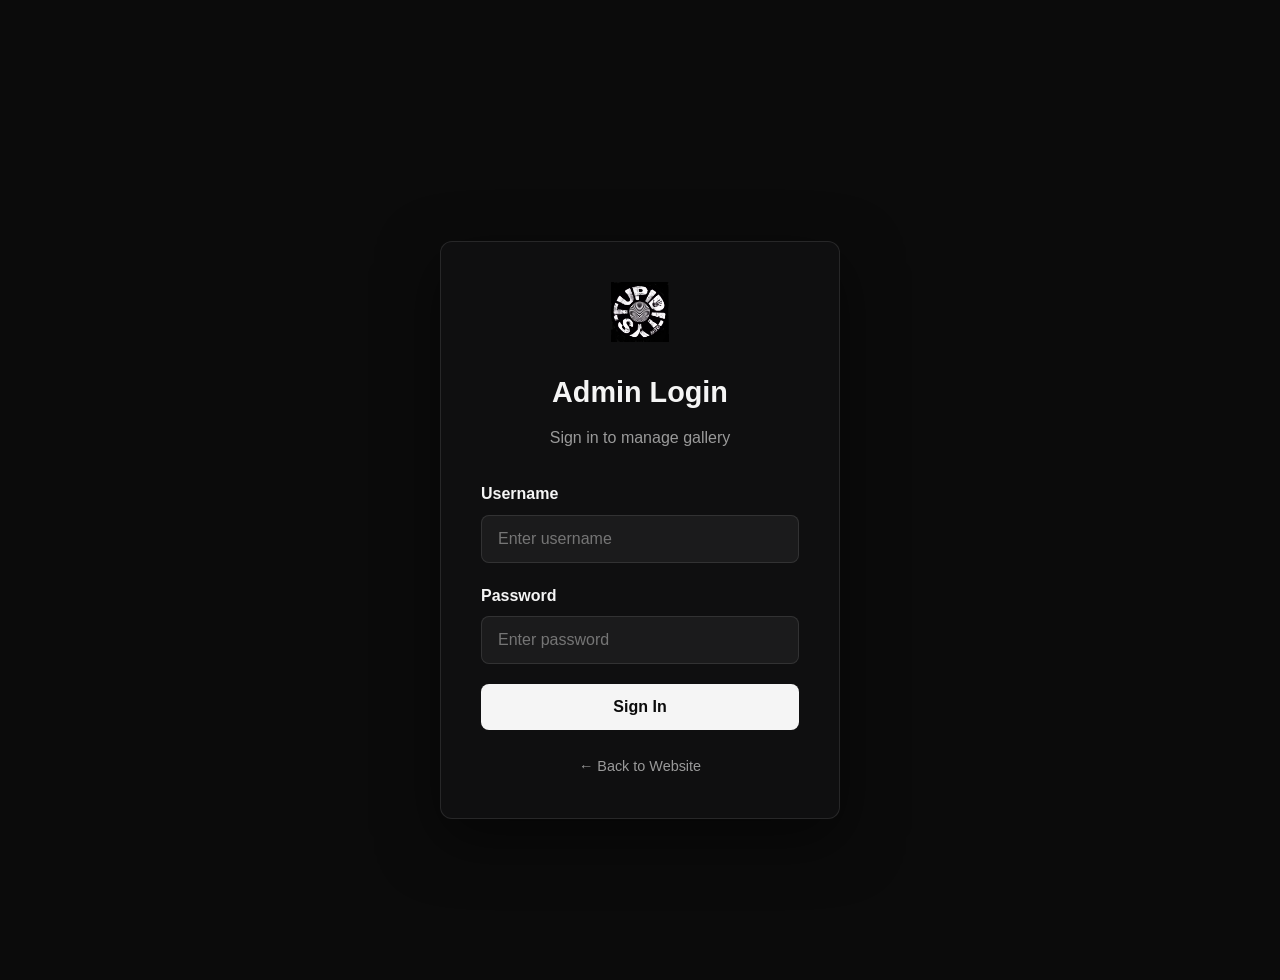
==== admin.html @ 07ca3081 "db commit" ====
<!DOCTYPE html>
<html lang="en">
<head>
    <meta charset="UTF-8">
    <meta name="viewport" content="width=device-width, initial-scale=1.0">
    <title>Admin Dashboard | Stupidity Ink</title>
    <link rel="stylesheet" href="styles.css">
    <style>
        .admin-container {
            min-height: 100vh;
            padding: 100px 20px 40px;
        }

        .admin-header {
            display: flex;
            justify-content: space-between;
            align-items: center;
            margin-bottom: 40px;
            flex-wrap: wrap;
            gap: 20px;
        }

        .admin-header h1 {
            font-size: 2rem;
        }

        .admin-header .user-info {
            display: flex;
            align-items: center;
            gap: 15px;
        }

        .admin-header .user-info span {
            color: var(--accent);
        }

        .logout-btn {
            padding: 10px 20px;
            background: transparent;
            border: 1px solid rgba(255,255,255,0.3);
            color: var(--text);
            border-radius: 6px;
            cursor: pointer;
            transition: all 0.2s ease;
        }

        .logout-btn:hover {
            background: rgba(255, 77, 77, 0.2);
            border-color: #ff6b6b;
            color: #ff6b6b;
        }

        .admin-grid {
            display: grid;
            grid-template-columns: 1fr 2fr;
            gap: 30px;
        }

        @media (max-width: 900px) {
            .admin-grid {
                grid-template-columns: 1fr;
            }
        }

        .upload-section {
            background: var(--surface);
            border: 1px solid rgba(255,255,255,0.1);
            border-radius: 12px;
            padding: 30px;
            height: fit-content;
        }

        .upload-section h2 {
            margin-bottom: 20px;
            font-size: 1.4rem;
        }

        .upload-area {
            border: 2px dashed rgba(255,255,255,0.2);
            border-radius: 10px;
            padding: 40px 20px;
            text-align: center;
            cursor: pointer;
            transition: all 0.3s ease;
            margin-bottom: 20px;
        }

        .upload-area:hover {
            border-color: rgba(255,255,255,0.4);
            background: rgba(255,255,255,0.02);
        }

        .upload-area.drag-over {
            border-color: var(--text);
            background: rgba(255,255,255,0.05);
        }

        .upload-area p {
            color: var(--accent);
            margin-bottom: 10px;
        }

        .upload-area .upload-icon {
            font-size: 3rem;
            margin-bottom: 15px;
        }

        #fileInput {
            display: none;
        }

        .form-group {
            margin-bottom: 20px;
        }

        .form-group label {
            display: block;
            margin-bottom: 8px;
            font-weight: 600;
        }

        .form-group input,
        .form-group textarea {
            width: 100%;
            padding: 12px;
            background: rgba(255,255,255,0.05);
            border: 1px solid rgba(255,255,255,0.1);
            border-radius: 8px;
            color: var(--text);
            font-size: 1rem;
        }

        .form-group textarea {
            resize: vertical;
            min-height: 80px;
        }

        .upload-btn {
            width: 100%;
            padding: 14px;
            background: var(--text);
            color: var(--page-bg);
            border: none;
            border-radius: 8px;
            font-size: 1rem;
            font-weight: 700;
            cursor: pointer;
            transition: all 0.2s ease;
        }

        .upload-btn:hover {
            transform: translateY(-2px);
            box-shadow: 0 8px 25px rgba(255,255,255,0.15);
        }

        .upload-btn:disabled {
            opacity: 0.5;
            cursor: not-allowed;
            transform: none;
        }

        .preview-image {
            max-width: 100%;
            max-height: 200px;
            border-radius: 8px;
            margin-top: 15px;
            display: none;
        }

        .gallery-management {
            background: var(--surface);
            border: 1px solid rgba(255,255,255,0.1);
            border-radius: 12px;
            padding: 30px;
        }

        .gallery-management h2 {
            margin-bottom: 20px;
            font-size: 1.4rem;
        }

        .gallery-list {
            display: grid;
            grid-template-columns: repeat(auto-fill, minmax(150px, 1fr));
            gap: 15px;
        }

        .gallery-item-admin {
            position: relative;
            border-radius: 8px;
            overflow: hidden;
            aspect-ratio: 1;
        }

        .gallery-item-admin img {
            width: 100%;
            height: 100%;
            object-fit: cover;
        }

        .gallery-item-admin .delete-btn {
            position: absolute;
            top: 8px;
            right: 8px;
            width: 32px;
            height: 32px;
            background: rgba(255, 77, 77, 0.95);
            border: none;
            border-radius: 50%;
            color: white;
            cursor: pointer;
            opacity: 0;
            transition: all 0.2s ease;
            font-size: 1.3rem;
            display: flex;
            align-items: center;
            justify-content: center;
            box-shadow: 0 2px 8px rgba(0,0,0,0.3);
        }

        .gallery-item-admin:hover .delete-btn {
            opacity: 1;
        }

        .gallery-item-admin .delete-btn:hover {
            background: #ff4444;
            transform: scale(1.1);
        }

        .gallery-item-admin .image-info {
            position: absolute;
            bottom: 0;
            left: 0;
            right: 0;
            background: linear-gradient(transparent, rgba(0,0,0,0.8));
            padding: 20px 10px 10px;
            font-size: 0.75rem;
            color: #ccc;
            opacity: 0;
            transition: opacity 0.2s ease;
        }

        .gallery-item-admin:hover .image-info {
            opacity: 1;
        }

        .admin-pagination {
            display: flex;
            justify-content: center;
            align-items: center;
            gap: 10px;
            margin-top: 20px;
            padding-top: 20px;
            border-top: 1px solid rgba(255,255,255,0.1);
        }

        .admin-pagination button {
            padding: 8px 16px;
            background: transparent;
            border: 1px solid rgba(255,255,255,0.3);
            color: var(--text);
            border-radius: 6px;
            cursor: pointer;
            transition: all 0.2s ease;
        }

        .admin-pagination button:hover:not(:disabled) {
            background: rgba(255,255,255,0.1);
        }

        .admin-pagination button:disabled {
            opacity: 0.4;
            cursor: not-allowed;
        }

        .admin-pagination .page-info {
            color: var(--accent);
            font-size: 0.9rem;
        }

        .delete-confirm-modal {
            position: fixed;
            inset: 0;
            background: rgba(0,0,0,0.8);
            display: none;
            align-items: center;
            justify-content: center;
            z-index: 3000;
        }

        .delete-confirm-modal.open {
            display: flex;
        }

        .delete-confirm-box {
            background: var(--surface);
            border: 1px solid rgba(255,255,255,0.1);
            border-radius: 12px;
            padding: 30px;
            max-width: 400px;
            text-align: center;
        }

        .delete-confirm-box h3 {
            margin-bottom: 15px;
            color: #ff6b6b;
        }

        .delete-confirm-box p {
            margin-bottom: 20px;
            color: var(--accent);
        }

        .delete-confirm-box img {
            max-width: 150px;
            max-height: 150px;
            border-radius: 8px;
            margin-bottom: 20px;
        }

        .delete-confirm-buttons {
            display: flex;
            gap: 15px;
            justify-content: center;
        }

        .delete-confirm-buttons button {
            padding: 12px 24px;
            border: none;
            border-radius: 8px;
            cursor: pointer;
            font-weight: 600;
            transition: all 0.2s ease;
        }

        .btn-cancel {
            background: rgba(255,255,255,0.1);
            color: var(--text);
        }

        .btn-cancel:hover {
            background: rgba(255,255,255,0.2);
        }

        .btn-delete {
            background: #ff4444;
            color: white;
        }

        .btn-delete:hover {
            background: #ff2222;
        }

        .image-count {
            color: var(--accent);
            font-size: 0.9rem;
            margin-bottom: 15px;
        }

        .success-message {
            background: rgba(77, 255, 77, 0.1);
            border: 1px solid rgba(77, 255, 77, 0.3);
            color: #6bff6b;
            padding: 12px;
            border-radius: 8px;
            margin-bottom: 20px;
            text-align: center;
            display: none;
        }

        .error-message {
            background: rgba(255, 77, 77, 0.1);
            border: 1px solid rgba(255, 77, 77, 0.3);
            color: #ff6b6b;
            padding: 12px;
            border-radius: 8px;
            margin-bottom: 20px;
            text-align: center;
            display: none;
        }

        .loading {
            text-align: center;
            padding: 40px;
            color: var(--accent);
        }

        .empty-gallery {
            text-align: center;
            padding: 40px;
            color: var(--accent);
        }
    </style>
</head>
<body>
    <header class="header">
        <div class="nav-container">
            <div class="logo">
                <img src="images/WhatsApp Image 2025-11-10 at 9.11.43 PM.jpeg" alt="Stupidity Ink Logo">
            </div>
            <nav>
                <ul class="nav-links">
                    <li><a href="index.html">View Site</a></li>
                    <li><a href="#" class="active">Dashboard</a></li>
                </ul>
            </nav>
        </div>
    </header>

    <div class="admin-container container">
        <div class="admin-header">
            <h1>Admin Dashboard</h1>
            <div class="user-info">
                <span>Welcome, <strong id="adminUsername">Admin</strong></span>
                <button class="logout-btn" onclick="logout()">Logout</button>
            </div>
        </div>

        <div class="admin-grid">
            <div class="upload-section">
                <h2>Upload New Image</h2>
                
                <div class="success-message" id="successMessage">
                    Image uploaded successfully!
                </div>
                
                <div class="error-message" id="errorMessage">
                    Error uploading image
                </div>

                <form id="uploadForm">
                    <div class="upload-area" id="uploadArea">
                        <div class="upload-icon">📷</div>
                        <p>Drag & drop an image here</p>
                        <p>or click to select</p>
                        <input type="file" id="fileInput" accept="image/*">
                    </div>
                    
                    <img id="previewImage" class="preview-image" alt="Preview">

                    <div class="form-group">
                        <label for="imageAlt">Image Description (Alt Text)</label>
                        <input type="text" id="imageAlt" name="imageAlt" placeholder="e.g., Custom Dragon Tattoo by Stupidity Ink" required>
                    </div>

                    <button type="submit" class="upload-btn" id="uploadBtn">Upload Image</button>
                </form>
            </div>

            <div class="gallery-management">
                <h2>Manage Gallery</h2>
                <p class="image-count" id="imageCount">0 images uploaded</p>
                <div class="gallery-list" id="galleryList">
                    <div class="loading">Loading images...</div>
                </div>
                <div class="admin-pagination" id="adminPagination">
                    <button id="adminPrevPage" onclick="changeAdminPage(-1)">◀ Prev</button>
                    <span class="page-info" id="adminPageInfo">Page 1 of 1</span>
                    <button id="adminNextPage" onclick="changeAdminPage(1)">Next ▶</button>
                </div>
            </div>
        </div>
    </div>

    <!-- Delete Confirmation Modal -->
    <div class="delete-confirm-modal" id="deleteModal">
        <div class="delete-confirm-box">
            <h3>🗑️ Delete Image?</h3>
            <img id="deletePreview" src="" alt="Image to delete">
            <p>Are you sure you want to delete this image? This action cannot be undone.</p>
            <div class="delete-confirm-buttons">
                <button class="btn-cancel" onclick="closeDeleteModal()">Cancel</button>
                <button class="btn-delete" id="confirmDeleteBtn" onclick="confirmDelete()">Delete</button>
            </div>
        </div>
    </div>

    <script>
        // API Base URL - Change this if your server is at a different location
        const API_URL = 'server';
        
        // Pagination settings
        const ADMIN_IMAGES_PER_PAGE = 12;
        let adminCurrentPage = 1;
        let allAdminImages = [];
        let deleteImageId = null;

        // Check authentication on page load
        document.addEventListener('DOMContentLoaded', function() {
            const token = localStorage.getItem('adminToken');
            if (!token) {
                window.location.href = 'login.html';
                return;
            }
            
            // Set username
            const username = localStorage.getItem('adminUser');
            document.getElementById('adminUsername').textContent = username || 'Admin';
            
            // Load gallery images
            loadGalleryImages();
        });

        function logout() {
            localStorage.removeItem('adminToken');
            localStorage.removeItem('adminUser');
            window.location.href = 'login.html';
        }

        // File upload handling
        const uploadArea = document.getElementById('uploadArea');
        const fileInput = document.getElementById('fileInput');
        const previewImage = document.getElementById('previewImage');

        uploadArea.addEventListener('click', () => fileInput.click());
        
        uploadArea.addEventListener('dragover', (e) => {
            e.preventDefault();
            uploadArea.classList.add('drag-over');
        });

        uploadArea.addEventListener('dragleave', () => {
            uploadArea.classList.remove('drag-over');
        });

        uploadArea.addEventListener('drop', (e) => {
            e.preventDefault();
            uploadArea.classList.remove('drag-over');
            const files = e.dataTransfer.files;
            if (files.length) {
                fileInput.files = files;
                showPreview(files[0]);
            }
        });

        fileInput.addEventListener('change', (e) => {
            if (e.target.files.length) {
                showPreview(e.target.files[0]);
            }
        });

        function showPreview(file) {
            const reader = new FileReader();
            reader.onload = (e) => {
                previewImage.src = e.target.result;
                previewImage.style.display = 'block';
            };
            reader.readAsDataURL(file);
        }

        // Upload form submission
        document.getElementById('uploadForm').addEventListener('submit', async function(e) {
            e.preventDefault();
            
            const fileInput = document.getElementById('fileInput');
            const imageAlt = document.getElementById('imageAlt').value;
            const uploadBtn = document.getElementById('uploadBtn');
            const successMessage = document.getElementById('successMessage');
            const errorMessage = document.getElementById('errorMessage');
            
            if (!fileInput.files.length) {
                errorMessage.textContent = 'Please select an image';
                errorMessage.style.display = 'block';
                return;
            }

            uploadBtn.disabled = true;
            uploadBtn.textContent = 'Uploading...';
            
            const formData = new FormData();
            formData.append('image', fileInput.files[0]);
            formData.append('alt', imageAlt);
            
            try {
                const token = localStorage.getItem('adminToken');
                const response = await fetch(`${API_URL}/upload.php`, {
                    method: 'POST',
                    headers: {
                        'Authorization': `Bearer ${token}`
                    },
                    body: formData
                });

                const data = await response.json();

                if (data.success) {
                    successMessage.style.display = 'block';
                    errorMessage.style.display = 'none';
                    
                    // Reset form
                    document.getElementById('uploadForm').reset();
                    previewImage.style.display = 'none';
                    
                    // Reload gallery
                    loadGalleryImages();
                    
                    setTimeout(() => {
                        successMessage.style.display = 'none';
                    }, 3000);
                } else {
                    throw new Error(data.message);
                }
            } catch (error) {
                errorMessage.textContent = error.message || 'Error uploading image';
                errorMessage.style.display = 'block';
                successMessage.style.display = 'none';
            } finally {
                uploadBtn.disabled = false;
                uploadBtn.textContent = 'Upload Image';
            }
        });

        // Load gallery images
        async function loadGalleryImages() {
            const galleryList = document.getElementById('galleryList');
            
            try {
                const response = await fetch(`${API_URL}/images.php`);
                const data = await response.json();
                
                if (data.success) {
                    allAdminImages = data.images || [];
                    document.getElementById('imageCount').textContent = `${allAdminImages.length} image${allAdminImages.length !== 1 ? 's' : ''} uploaded`;
                    renderAdminGallery();
                    updateAdminPagination();
                } else {
                    galleryList.innerHTML = '<div class="empty-gallery">No images uploaded yet</div>';
                    document.getElementById('adminPagination').style.display = 'none';
                }
            } catch (error) {
                galleryList.innerHTML = '<div class="error-message" style="display:block;">Failed to load images. Make sure XAMPP/PHP server is running.</div>';
                document.getElementById('adminPagination').style.display = 'none';
                console.error('Error loading images:', error);
            }
        }

        // Render admin gallery with pagination
        function renderAdminGallery() {
            const galleryList = document.getElementById('galleryList');
            
            if (allAdminImages.length === 0) {
                galleryList.innerHTML = '<div class="empty-gallery">No images uploaded yet</div>';
                return;
            }

            const startIndex = (adminCurrentPage - 1) * ADMIN_IMAGES_PER_PAGE;
            const endIndex = startIndex + ADMIN_IMAGES_PER_PAGE;
            const pageImages = allAdminImages.slice(startIndex, endIndex);

            galleryList.innerHTML = pageImages.map(img => `
                <div class="gallery-item-admin">
                    <img src="${img.filepath}" alt="${img.alt || ''}">
                    <button class="delete-btn" onclick="showDeleteModal(${img.id}, '${img.filepath}', '${(img.alt || '').replace(/'/g, "\\'")}')" title="Delete">×</button>
                    <div class="image-info">
                        ${img.alt ? img.alt.substring(0, 30) + (img.alt.length > 30 ? '...' : '') : 'No description'}
                    </div>
                </div>
            `).join('');
        }

        // Change admin page
        function changeAdminPage(delta) {
            const totalPages = Math.ceil(allAdminImages.length / ADMIN_IMAGES_PER_PAGE);
            const newPage = adminCurrentPage + delta;
            
            if (newPage >= 1 && newPage <= totalPages) {
                adminCurrentPage = newPage;
                renderAdminGallery();
                updateAdminPagination();
            }
        }

        // Update admin pagination
        function updateAdminPagination() {
            const totalPages = Math.ceil(allAdminImages.length / ADMIN_IMAGES_PER_PAGE);
            const pageInfo = document.getElementById('adminPageInfo');
            const prevBtn = document.getElementById('adminPrevPage');
            const nextBtn = document.getElementById('adminNextPage');
            const pagination = document.getElementById('adminPagination');

            pageInfo.textContent = `Page ${adminCurrentPage} of ${totalPages || 1}`;
            prevBtn.disabled = adminCurrentPage === 1;
            nextBtn.disabled = adminCurrentPage === totalPages || totalPages === 0;

            pagination.style.display = totalPages <= 1 ? 'none' : 'flex';
        }

        // Show delete confirmation modal
        function showDeleteModal(id, filepath, alt) {
            deleteImageId = id;
            document.getElementById('deletePreview').src = filepath;
            document.getElementById('deleteModal').classList.add('open');
        }

        // Close delete modal
        function closeDeleteModal() {
            deleteImageId = null;
            document.getElementById('deleteModal').classList.remove('open');
        }

        // Confirm delete
        async function confirmDelete() {
            if (!deleteImageId) return;
            
            const confirmBtn = document.getElementById('confirmDeleteBtn');
            confirmBtn.disabled = true;
            confirmBtn.textContent = 'Deleting...';
            
            try {
                const token = localStorage.getItem('adminToken');
                const response = await fetch(`${API_URL}/images.php?id=${deleteImageId}`, {
                    method: 'DELETE',
                    headers: {
                        'Authorization': `Bearer ${token}`
                    }
                });

                const data = await response.json();
                
                if (data.success) {
                    closeDeleteModal();
                    
                    // Adjust page if needed
                    const totalPages = Math.ceil((allAdminImages.length - 1) / ADMIN_IMAGES_PER_PAGE);
                    if (adminCurrentPage > totalPages && totalPages > 0) {
                        adminCurrentPage = totalPages;
                    }
                    
                    loadGalleryImages();
                    
                    // Show success message
                    const successMessage = document.getElementById('successMessage');
                    successMessage.textContent = 'Image deleted successfully!';
                    successMessage.style.display = 'block';
                    setTimeout(() => {
                        successMessage.style.display = 'none';
                        successMessage.textContent = 'Image uploaded successfully!';
                    }, 3000);
                } else {
                    alert('Failed to delete image: ' + (data.message || 'Unknown error'));
                }
            } catch (error) {
                alert('Error deleting image');
                console.error('Error:', error);
            } finally {
                confirmBtn.disabled = false;
                confirmBtn.textContent = 'Delete';
            }
        }

        // Close modal on outside click
        document.getElementById('deleteModal').addEventListener('click', function(e) {
            if (e.target === this) {
                closeDeleteModal();
            }
        });

        // Close modal on Escape key
        document.addEventListener('keydown', function(e) {
            if (e.key === 'Escape' && document.getElementById('deleteModal').classList.contains('open')) {
                closeDeleteModal();
            }
        });
    </script>
</body>
</html>
---- styles.css ----
/*
 * File: styles.css
 * Description: Global styles for Stupidity Ink website.
 * Theme: Dark, minimal, smooth animations.
 */

:root {
    --text: #f5f5f5;
    --page-bg: #0b0b0b;
    --surface: #0f0f10;
    --accent: #9a9a9a;
    --muted: rgba(255,255,255,0.06);
    --font-family: 'Arial', sans-serif;
}

/* Reset */
* { box-sizing: border-box; margin: 0; padding: 0; }
html, body { height: 100%; }

body {
    font-family: var(--font-family);
    color: var(--text);
    background: var(--page-bg);
    line-height: 1.6;
    padding-top: 80px; /* space for fixed header */
    -webkit-font-smoothing: antialiased;
    -moz-osx-font-smoothing: grayscale;
    transition: background-color 300ms ease, color 300ms ease;
}

a { color: var(--text); text-decoration: none; }
a:hover { color: var(--accent); }

/* Header */
.header {
    position: fixed;
    top: 0; left: 0; width: 100%;
    z-index: 1000;
    background: rgba(11,11,11,0.55);
    border-bottom: 1px solid rgba(255,255,255,0.04);
    backdrop-filter: blur(6px);
    transition: background 300ms ease, transform 200ms ease;
}

.nav-container {
    max-width: 1200px;
    margin: 0 auto;
    padding: 12px 20px;
    display: flex;
    align-items: center;
    justify-content: space-between;
}

.logo { display: flex; align-items: center; gap: 12px; }
.logo img {
    height: 48px; /* fixed logo height for consistency */
    width: auto;
    display: block;
    object-fit: contain;
    transition: transform 250ms ease, opacity 250ms ease, filter 250ms ease;
}
.logo img:hover { transform: scale(1.05); }

.nav-links { list-style: none; display: flex; gap: 22px; align-items: center; }
.nav-links a {
    font-weight: 600; padding: 8px 0; position: relative; color: var(--text);
    transition: color 200ms ease, transform 150ms ease;
}
.nav-links a:after {
    content: '';
    position: absolute; left: 0; bottom: -6px;
    width: 0; height: 2px; background: var(--text);
    transition: width 260ms ease;
}
.nav-links a:hover { color: var(--accent); transform: translateY(-2px); }
.nav-links a:hover:after { width: 100%; }

/* Page container */
.container { max-width: 1200px; margin: 0 auto; padding: 0 20px; }

.section-title {
    font-size: 2.2rem; text-align: center; margin-bottom: 38px;
    border-bottom: 2px solid var(--muted); display: inline-block; padding: 10px 18px;
}

/* Hero */
.hero { position: relative; min-height: 80vh; display: flex; align-items: center; justify-content: center; overflow: hidden; }
.hero-background { position: absolute; inset: 0; background-image: url("images/Screenshot 2025-11-10 204332.png"); background-size: cover; background-position: center; filter: brightness(0.9) saturate(0.9); z-index: 0; }
.hero-overlay { position: absolute; inset: 0; background: linear-gradient(rgba(0,0,0,0.52), rgba(0,0,0,0.52)); box-shadow: inset 0 80px 120px rgba(0,0,0,0.25); z-index: 1; }

.hero-content { position: relative; z-index: 2; text-align: center; color: var(--text); padding: 80px 20px; opacity: 0; transform: translateY(10px); animation: fadeUp 800ms cubic-bezier(.2,.9,.3,1) 200ms forwards; }
.hero-content h1 { font-size: 3rem; letter-spacing: 1px; margin-bottom: 0.5rem; text-transform: uppercase; }
.hero-sub { font-size: 1.05rem; max-width: 720px; margin: 0 auto 1.25rem auto; opacity: 0.95; }

.cta-button { display: inline-block; background: transparent; color: var(--text); border: 2px solid rgba(255,255,255,0.95); padding: 12px 28px; font-weight: 700; text-transform: uppercase; transition: background-color 0.25s ease, color 0.25s ease, transform 0.15s ease, box-shadow 200ms ease; }
.cta-button:hover { background-color: rgba(255,255,255,0.95); color: #0b0b0b; transform: translateY(-2px); box-shadow: 0 8px 30px rgba(0,0,0,0.6); }

@keyframes fadeUp { to { opacity: 1; transform: translateY(0); } }

/* Gallery */
.gallery-grid { display: grid; grid-template-columns: repeat(auto-fit, minmax(200px, 1fr)); gap: 20px; padding-bottom: 50px; }
.gallery-item {
    position: relative;
    overflow: hidden;
    background-color: var(--surface);
    box-shadow: 0 6px 18px rgba(0,0,0,0.45);
    line-height: 0;
    border-radius: 6px;
}
/* Portrait fallback: use padding-top to enforce 3:4 tile (133.33% height) */
.gallery-item::before {
    content: "";
    display: block;
    padding-top: 133.3333%; /* portrait 3:4 (height = 4/3 * width) */
}
.gallery-item a { position: absolute; inset: 0; display: block; }
.gallery-item img {
    width: 100%;
    height: 100%;
    display: block;
    object-fit: cover; /* crops to fit tile */
    filter: grayscale(100%);
    transition: filter 0.55s cubic-bezier(.2,.9,.3,1), transform 0.55s cubic-bezier(.2,.9,.3,1);
}
.gallery-item img:hover { filter: grayscale(0%); transform: scale(1.06); }

/* Lightbox / viewer */
.lightbox {
    position: fixed; inset: 0; display: none; align-items: center; justify-content: center; z-index: 2000;
    background: rgba(0,0,0,0.85);
}
.lightbox.open { display: flex; }
.lightbox-content {
    position: relative;
    max-width: 95vw;
    max-height: 98vh;
    padding: 18px;
    display: flex;
    align-items: center;
    justify-content: center;
    overflow: hidden;
}
.lightbox-content img { display: block; max-width: calc(95vw - 40px); max-height: calc(92vh - 40px); width: auto; height: auto; object-fit: contain; border-radius: 4px; transition: opacity 240ms ease; }
.lightbox-close, .lightbox-prev, .lightbox-next {
    position: absolute; top: 50%; transform: translateY(-50%); color: var(--text); background: rgba(0,0,0,0.4); border: none; padding: 10px 12px; cursor: pointer; border-radius: 4px; backdrop-filter: blur(4px);
}
.lightbox-close { top: 8px; right: 8px; transform: none; }
.lightbox-prev { left: 12px; }
.lightbox-next { right: 12px; }
.lightbox-caption { margin-top: 10px; text-align: center; color: var(--accent); font-size: 0.95rem; display: none; }

@media (max-width: 768px) {
    .lightbox-prev { left: 8px; }
    .lightbox-next { right: 8px; }
}

/* Footer */
.footer { background: transparent; color: var(--text); text-align: center; padding: 30px 20px; margin-top: 50px; font-size: 0.9em; border-top: 1px solid rgba(255,255,255,0.03); }

/* Responsive Google Map wrapper */
.map-wrapper { width: 100%; max-width: 100%; border-radius: 6px; overflow: hidden; box-shadow: 0 6px 18px rgba(0,0,0,0.35); border: 1px solid rgba(255,255,255,0.03); }
.map-wrapper .responsive-map { width: 100%; height: 350px; border: 0; display: block; }

@media (max-width: 600px) {
    .map-wrapper .responsive-map { height: 260px; }
}

/* Responsive */
@media (max-width: 768px) {
    body { padding-top: 60px; }
    .nav-container { flex-direction: column; padding: 10px 20px; }
    .logo { margin-bottom: 8px; }
    .nav-links { width: 100%; justify-content: space-around; padding-bottom: 5px; }
    .section-title { font-size: 1.6rem; margin-bottom: 22px; }
    .hero { min-height: 60vh; }
    .hero-content h1 { font-size: 2rem; }
    .hero-sub { font-size: 1rem; padding: 0 10px; }
    .gallery-grid { grid-template-columns: 1fr; }
}
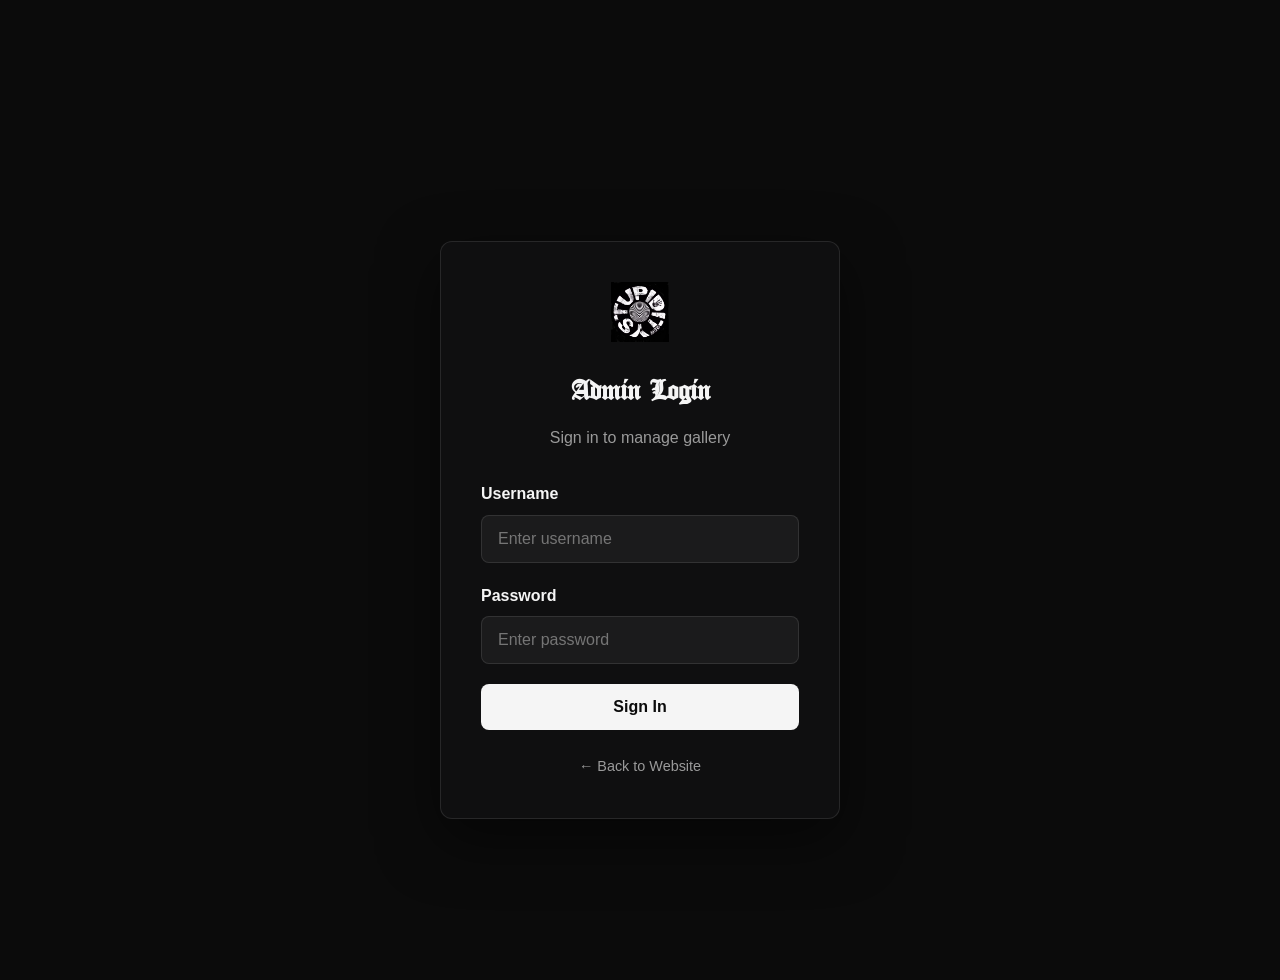
==== commit b9d27e0b: "updates" ====
--- a/admin.html
+++ b/admin.html
@@ -202,159 +202,23 @@
             position: absolute;
             top: 8px;
             right: 8px;
-            width: 32px;
-            height: 32px;
-            background: rgba(255, 77, 77, 0.95);
+            width: 30px;
+            height: 30px;
+            background: rgba(255, 77, 77, 0.9);
             border: none;
             border-radius: 50%;
             color: white;
             cursor: pointer;
             opacity: 0;
-            transition: all 0.2s ease;
-            font-size: 1.3rem;
+            transition: opacity 0.2s ease;
+            font-size: 1.2rem;
             display: flex;
             align-items: center;
             justify-content: center;
-            box-shadow: 0 2px 8px rgba(0,0,0,0.3);
         }
 
         .gallery-item-admin:hover .delete-btn {
             opacity: 1;
-        }
-
-        .gallery-item-admin .delete-btn:hover {
-            background: #ff4444;
-            transform: scale(1.1);
-        }
-
-        .gallery-item-admin .image-info {
-            position: absolute;
-            bottom: 0;
-            left: 0;
-            right: 0;
-            background: linear-gradient(transparent, rgba(0,0,0,0.8));
-            padding: 20px 10px 10px;
-            font-size: 0.75rem;
-            color: #ccc;
-            opacity: 0;
-            transition: opacity 0.2s ease;
-        }
-
-        .gallery-item-admin:hover .image-info {
-            opacity: 1;
-        }
-
-        .admin-pagination {
-            display: flex;
-            justify-content: center;
-            align-items: center;
-            gap: 10px;
-            margin-top: 20px;
-            padding-top: 20px;
-            border-top: 1px solid rgba(255,255,255,0.1);
-        }
-
-        .admin-pagination button {
-            padding: 8px 16px;
-            background: transparent;
-            border: 1px solid rgba(255,255,255,0.3);
-            color: var(--text);
-            border-radius: 6px;
-            cursor: pointer;
-            transition: all 0.2s ease;
-        }
-
-        .admin-pagination button:hover:not(:disabled) {
-            background: rgba(255,255,255,0.1);
-        }
-
-        .admin-pagination button:disabled {
-            opacity: 0.4;
-            cursor: not-allowed;
-        }
-
-        .admin-pagination .page-info {
-            color: var(--accent);
-            font-size: 0.9rem;
-        }
-
-        .delete-confirm-modal {
-            position: fixed;
-            inset: 0;
-            background: rgba(0,0,0,0.8);
-            display: none;
-            align-items: center;
-            justify-content: center;
-            z-index: 3000;
-        }
-
-        .delete-confirm-modal.open {
-            display: flex;
-        }
-
-        .delete-confirm-box {
-            background: var(--surface);
-            border: 1px solid rgba(255,255,255,0.1);
-            border-radius: 12px;
-            padding: 30px;
-            max-width: 400px;
-            text-align: center;
-        }
-
-        .delete-confirm-box h3 {
-            margin-bottom: 15px;
-            color: #ff6b6b;
-        }
-
-        .delete-confirm-box p {
-            margin-bottom: 20px;
-            color: var(--accent);
-        }
-
-        .delete-confirm-box img {
-            max-width: 150px;
-            max-height: 150px;
-            border-radius: 8px;
-            margin-bottom: 20px;
-        }
-
-        .delete-confirm-buttons {
-            display: flex;
-            gap: 15px;
-            justify-content: center;
-        }
-
-        .delete-confirm-buttons button {
-            padding: 12px 24px;
-            border: none;
-            border-radius: 8px;
-            cursor: pointer;
-            font-weight: 600;
-            transition: all 0.2s ease;
-        }
-
-        .btn-cancel {
-            background: rgba(255,255,255,0.1);
-            color: var(--text);
-        }
-
-        .btn-cancel:hover {
-            background: rgba(255,255,255,0.2);
-        }
-
-        .btn-delete {
-            background: #ff4444;
-            color: white;
-        }
-
-        .btn-delete:hover {
-            background: #ff2222;
-        }
-
-        .image-count {
-            color: var(--accent);
-            font-size: 0.9rem;
-            margin-bottom: 15px;
         }
 
         .success-message {
@@ -449,41 +313,16 @@
 
             <div class="gallery-management">
                 <h2>Manage Gallery</h2>
-                <p class="image-count" id="imageCount">0 images uploaded</p>
                 <div class="gallery-list" id="galleryList">
                     <div class="loading">Loading images...</div>
-                </div>
-                <div class="admin-pagination" id="adminPagination">
-                    <button id="adminPrevPage" onclick="changeAdminPage(-1)">◀ Prev</button>
-                    <span class="page-info" id="adminPageInfo">Page 1 of 1</span>
-                    <button id="adminNextPage" onclick="changeAdminPage(1)">Next ▶</button>
                 </div>
             </div>
         </div>
     </div>
 
-    <!-- Delete Confirmation Modal -->
-    <div class="delete-confirm-modal" id="deleteModal">
-        <div class="delete-confirm-box">
-            <h3>🗑️ Delete Image?</h3>
-            <img id="deletePreview" src="" alt="Image to delete">
-            <p>Are you sure you want to delete this image? This action cannot be undone.</p>
-            <div class="delete-confirm-buttons">
-                <button class="btn-cancel" onclick="closeDeleteModal()">Cancel</button>
-                <button class="btn-delete" id="confirmDeleteBtn" onclick="confirmDelete()">Delete</button>
-            </div>
-        </div>
-    </div>
-
     <script>
         // API Base URL - Change this if your server is at a different location
         const API_URL = 'server';
-        
-        // Pagination settings
-        const ADMIN_IMAGES_PER_PAGE = 12;
-        let adminCurrentPage = 1;
-        let allAdminImages = [];
-        let deleteImageId = null;
 
         // Check authentication on page load
         document.addEventListener('DOMContentLoaded', function() {
@@ -618,97 +457,29 @@
                 const response = await fetch(`${API_URL}/images.php`);
                 const data = await response.json();
                 
-                if (data.success) {
-                    allAdminImages = data.images || [];
-                    document.getElementById('imageCount').textContent = `${allAdminImages.length} image${allAdminImages.length !== 1 ? 's' : ''} uploaded`;
-                    renderAdminGallery();
-                    updateAdminPagination();
+                if (data.success && data.images.length > 0) {
+                    galleryList.innerHTML = data.images.map(img => `
+                        <div class="gallery-item-admin">
+                            <img src="${img.filepath}" alt="${img.alt}">
+                            <button class="delete-btn" onclick="deleteImage(${img.id})" title="Delete">×</button>
+                        </div>
+                    `).join('');
                 } else {
                     galleryList.innerHTML = '<div class="empty-gallery">No images uploaded yet</div>';
-                    document.getElementById('adminPagination').style.display = 'none';
                 }
             } catch (error) {
                 galleryList.innerHTML = '<div class="error-message" style="display:block;">Failed to load images. Make sure XAMPP/PHP server is running.</div>';
-                document.getElementById('adminPagination').style.display = 'none';
                 console.error('Error loading images:', error);
             }
         }
 
-        // Render admin gallery with pagination
-        function renderAdminGallery() {
-            const galleryList = document.getElementById('galleryList');
-            
-            if (allAdminImages.length === 0) {
-                galleryList.innerHTML = '<div class="empty-gallery">No images uploaded yet</div>';
-                return;
-            }
-
-            const startIndex = (adminCurrentPage - 1) * ADMIN_IMAGES_PER_PAGE;
-            const endIndex = startIndex + ADMIN_IMAGES_PER_PAGE;
-            const pageImages = allAdminImages.slice(startIndex, endIndex);
-
-            galleryList.innerHTML = pageImages.map(img => `
-                <div class="gallery-item-admin">
-                    <img src="${img.filepath}" alt="${img.alt || ''}">
-                    <button class="delete-btn" onclick="showDeleteModal(${img.id}, '${img.filepath}', '${(img.alt || '').replace(/'/g, "\\'")}')" title="Delete">×</button>
-                    <div class="image-info">
-                        ${img.alt ? img.alt.substring(0, 30) + (img.alt.length > 30 ? '...' : '') : 'No description'}
-                    </div>
-                </div>
-            `).join('');
-        }
-
-        // Change admin page
-        function changeAdminPage(delta) {
-            const totalPages = Math.ceil(allAdminImages.length / ADMIN_IMAGES_PER_PAGE);
-            const newPage = adminCurrentPage + delta;
-            
-            if (newPage >= 1 && newPage <= totalPages) {
-                adminCurrentPage = newPage;
-                renderAdminGallery();
-                updateAdminPagination();
-            }
-        }
-
-        // Update admin pagination
-        function updateAdminPagination() {
-            const totalPages = Math.ceil(allAdminImages.length / ADMIN_IMAGES_PER_PAGE);
-            const pageInfo = document.getElementById('adminPageInfo');
-            const prevBtn = document.getElementById('adminPrevPage');
-            const nextBtn = document.getElementById('adminNextPage');
-            const pagination = document.getElementById('adminPagination');
-
-            pageInfo.textContent = `Page ${adminCurrentPage} of ${totalPages || 1}`;
-            prevBtn.disabled = adminCurrentPage === 1;
-            nextBtn.disabled = adminCurrentPage === totalPages || totalPages === 0;
-
-            pagination.style.display = totalPages <= 1 ? 'none' : 'flex';
-        }
-
-        // Show delete confirmation modal
-        function showDeleteModal(id, filepath, alt) {
-            deleteImageId = id;
-            document.getElementById('deletePreview').src = filepath;
-            document.getElementById('deleteModal').classList.add('open');
-        }
-
-        // Close delete modal
-        function closeDeleteModal() {
-            deleteImageId = null;
-            document.getElementById('deleteModal').classList.remove('open');
-        }
-
-        // Confirm delete
-        async function confirmDelete() {
-            if (!deleteImageId) return;
-            
-            const confirmBtn = document.getElementById('confirmDeleteBtn');
-            confirmBtn.disabled = true;
-            confirmBtn.textContent = 'Deleting...';
+        // Delete image
+        async function deleteImage(id) {
+            if (!confirm('Are you sure you want to delete this image?')) return;
             
             try {
                 const token = localStorage.getItem('adminToken');
-                const response = await fetch(`${API_URL}/images.php?id=${deleteImageId}`, {
+                const response = await fetch(`${API_URL}/images.php?id=${id}`, {
                     method: 'DELETE',
                     headers: {
                         'Authorization': `Bearer ${token}`
@@ -718,49 +489,15 @@
                 const data = await response.json();
                 
                 if (data.success) {
-                    closeDeleteModal();
-                    
-                    // Adjust page if needed
-                    const totalPages = Math.ceil((allAdminImages.length - 1) / ADMIN_IMAGES_PER_PAGE);
-                    if (adminCurrentPage > totalPages && totalPages > 0) {
-                        adminCurrentPage = totalPages;
-                    }
-                    
                     loadGalleryImages();
-                    
-                    // Show success message
-                    const successMessage = document.getElementById('successMessage');
-                    successMessage.textContent = 'Image deleted successfully!';
-                    successMessage.style.display = 'block';
-                    setTimeout(() => {
-                        successMessage.style.display = 'none';
-                        successMessage.textContent = 'Image uploaded successfully!';
-                    }, 3000);
                 } else {
-                    alert('Failed to delete image: ' + (data.message || 'Unknown error'));
+                    alert('Failed to delete image');
                 }
             } catch (error) {
                 alert('Error deleting image');
                 console.error('Error:', error);
-            } finally {
-                confirmBtn.disabled = false;
-                confirmBtn.textContent = 'Delete';
-            }
-        }
-
-        // Close modal on outside click
-        document.getElementById('deleteModal').addEventListener('click', function(e) {
-            if (e.target === this) {
-                closeDeleteModal();
-            }
-        });
-
-        // Close modal on Escape key
-        document.addEventListener('keydown', function(e) {
-            if (e.key === 'Escape' && document.getElementById('deleteModal').classList.contains('open')) {
-                closeDeleteModal();
-            }
-        });
+            }
+        }
     </script>
 </body>
 </html>
--- a/styles.css
+++ b/styles.css
@@ -3,6 +3,15 @@
  * Description: Global styles for Stupidity Ink website.
  * Theme: Dark, minimal, smooth animations.
  */
+
+/* Custom Font */
+@font-face {
+    font-family: 'Canterbury';
+    src: url('fonts/Canterbury.woff2') format('woff2');
+    font-weight: normal;
+    font-style: normal;
+    font-display: swap;
+}
 
 :root {
     --text: #f5f5f5;
@@ -11,6 +20,7 @@
     --accent: #9a9a9a;
     --muted: rgba(255,255,255,0.06);
     --font-family: 'Arial', sans-serif;
+    --font-heading: 'Canterbury', cursive;
 }
 
 /* Reset */
@@ -28,6 +38,11 @@
     transition: background-color 300ms ease, color 300ms ease;
 }
 
+/* Headings */
+h1, h2, h3, h4, h5, h6 {
+    font-family: var(--font-heading);
+}
+
 a { color: var(--text); text-decoration: none; }
 a:hover { color: var(--accent); }
 
@@ -89,7 +104,7 @@
 .hero-overlay { position: absolute; inset: 0; background: linear-gradient(rgba(0,0,0,0.52), rgba(0,0,0,0.52)); box-shadow: inset 0 80px 120px rgba(0,0,0,0.25); z-index: 1; }
 
 .hero-content { position: relative; z-index: 2; text-align: center; color: var(--text); padding: 80px 20px; opacity: 0; transform: translateY(10px); animation: fadeUp 800ms cubic-bezier(.2,.9,.3,1) 200ms forwards; }
-.hero-content h1 { font-size: 3rem; letter-spacing: 1px; margin-bottom: 0.5rem; text-transform: uppercase; }
+.hero-content h1 { font-size: 3rem; letter-spacing: 1px; margin-bottom: 0.5rem; }
 .hero-sub { font-size: 1.05rem; max-width: 720px; margin: 0 auto 1.25rem auto; opacity: 0.95; }
 
 .cta-button { display: inline-block; background: transparent; color: var(--text); border: 2px solid rgba(255,255,255,0.95); padding: 12px 28px; font-weight: 700; text-transform: uppercase; transition: background-color 0.25s ease, color 0.25s ease, transform 0.15s ease, box-shadow 200ms ease; }
@@ -154,6 +169,154 @@
     .lightbox-next { right: 8px; }
 }
 
+/* Blog Section */
+.blog-intro {
+    text-align: center;
+    color: var(--accent);
+    font-size: 1.1rem;
+    margin-bottom: 50px;
+    max-width: 600px;
+    margin-left: auto;
+    margin-right: auto;
+}
+
+.blog-grid {
+    display: grid;
+    grid-template-columns: repeat(3, 1fr);
+    gap: 30px;
+    max-width: 1200px;
+    margin: 0 auto;
+}
+
+.blog-card {
+    background: var(--surface);
+    border-radius: 12px;
+    overflow: hidden;
+    border: 1px solid rgba(255,255,255,0.06);
+    transition: transform 0.3s ease, box-shadow 0.3s ease;
+}
+
+.blog-card:hover {
+    transform: translateY(-8px);
+    box-shadow: 0 20px 40px rgba(0,0,0,0.4);
+}
+
+.blog-card-image {
+    width: 100%;
+    height: 200px;
+    overflow: hidden;
+}
+
+.blog-card-image img {
+    width: 100%;
+    height: 100%;
+    object-fit: cover;
+    transition: transform 0.4s ease;
+}
+
+.blog-card:hover .blog-card-image img {
+    transform: scale(1.08);
+}
+
+.blog-card-content {
+    padding: 24px;
+}
+
+.blog-category {
+    display: inline-block;
+    background: rgba(255,255,255,0.08);
+    color: var(--accent);
+    font-size: 0.75rem;
+    text-transform: uppercase;
+    letter-spacing: 1px;
+    padding: 5px 12px;
+    border-radius: 20px;
+    margin-bottom: 14px;
+}
+
+.blog-card-content h3 {
+    font-size: 1.2rem;
+    margin-bottom: 12px;
+    line-height: 1.4;
+    color: var(--text);
+    transition: color 0.2s ease;
+}
+
+.blog-card:hover .blog-card-content h3 {
+    color: #fff;
+}
+
+.blog-card-content p {
+    color: var(--accent);
+    font-size: 0.9rem;
+    line-height: 1.7;
+    margin-bottom: 16px;
+}
+
+.blog-meta {
+    display: flex;
+    justify-content: space-between;
+    color: rgba(255,255,255,0.4);
+    font-size: 0.8rem;
+    padding-top: 14px;
+    border-top: 1px solid rgba(255,255,255,0.06);
+}
+
+/* Section CTA Button */
+.section-cta {
+    display: flex;
+    justify-content: center;
+    margin-top: 40px;
+}
+
+.section-cta .cta-button {
+    padding: 14px 32px;
+    font-size: 1rem;
+}
+
+/* Blog Preview on Homepage */
+.blog-preview {
+    grid-template-columns: repeat(3, 1fr);
+}
+
+@media (max-width: 992px) {
+    .blog-preview {
+        grid-template-columns: repeat(2, 1fr);
+    }
+}
+
+@media (max-width: 640px) {
+    .blog-preview {
+        grid-template-columns: 1fr;
+    }
+}
+
+/* Blog Responsive */
+@media (max-width: 992px) {
+    .blog-grid {
+        grid-template-columns: repeat(2, 1fr);
+    }
+}
+
+@media (max-width: 640px) {
+    .blog-grid {
+        grid-template-columns: 1fr;
+        gap: 24px;
+    }
+    
+    .blog-card-image {
+        height: 180px;
+    }
+    
+    .blog-card-content {
+        padding: 20px;
+    }
+    
+    .blog-card-content h3 {
+        font-size: 1.1rem;
+    }
+}
+
 /* Footer */
 .footer { background: transparent; color: var(--text); text-align: center; padding: 30px 20px; margin-top: 50px; font-size: 0.9em; border-top: 1px solid rgba(255,255,255,0.03); }
 
@@ -163,6 +326,127 @@
 
 @media (max-width: 600px) {
     .map-wrapper .responsive-map { height: 260px; }
+}
+
+/* Footer */
+.footer {
+    background: var(--surface);
+    border-top: 1px solid rgba(255,255,255,0.06);
+    margin-top: 80px;
+}
+
+.footer-content {
+    display: grid;
+    grid-template-columns: 2fr 1fr 1.5fr;
+    gap: 40px;
+    padding: 60px 20px 40px;
+    max-width: 1200px;
+    margin: 0 auto;
+}
+
+.footer-brand {
+    display: flex;
+    flex-direction: column;
+    gap: 16px;
+}
+
+.footer-logo img {
+    width: 80px;
+    height: 80px;
+    border-radius: 50%;
+    object-fit: cover;
+    border: 2px solid rgba(255,255,255,0.1);
+}
+
+.footer-tagline {
+    color: var(--accent);
+    font-size: 0.95rem;
+    line-height: 1.7;
+    max-width: 280px;
+}
+
+.footer-links h4,
+.footer-contact h4 {
+    font-size: 1rem;
+    font-weight: 600;
+    margin-bottom: 20px;
+    color: var(--text);
+    letter-spacing: 0.5px;
+}
+
+.footer-links ul {
+    list-style: none;
+    display: flex;
+    flex-direction: column;
+    gap: 12px;
+}
+
+.footer-links a {
+    color: var(--accent);
+    font-size: 0.9rem;
+    transition: color 0.2s ease, transform 0.2s ease;
+    display: inline-block;
+}
+
+.footer-links a:hover {
+    color: var(--text);
+    transform: translateX(4px);
+}
+
+.footer-contact p {
+    color: var(--accent);
+    font-size: 0.9rem;
+    margin-bottom: 10px;
+}
+
+.footer-social {
+    display: flex;
+    gap: 16px;
+    margin-top: 20px;
+}
+
+.footer-social a {
+    display: flex;
+    align-items: center;
+    justify-content: center;
+    width: 40px;
+    height: 40px;
+    border-radius: 50%;
+    background: rgba(255,255,255,0.05);
+    border: 1px solid rgba(255,255,255,0.1);
+    color: var(--accent);
+    transition: all 0.3s ease;
+}
+
+.footer-social a:hover {
+    background: rgba(255,255,255,0.1);
+    border-color: rgba(255,255,255,0.3);
+    color: var(--text);
+    transform: translateY(-3px);
+}
+
+.footer-bottom {
+    border-top: 1px solid rgba(255,255,255,0.06);
+    padding: 20px;
+}
+
+.footer-bottom-inner {
+    display: flex;
+    justify-content: space-between;
+    align-items: center;
+    max-width: 1200px;
+    margin: 0 auto;
+    flex-wrap: wrap;
+    gap: 10px;
+}
+
+.footer-bottom p {
+    color: var(--accent);
+    font-size: 0.85rem;
+}
+
+.footer-made {
+    opacity: 0.7;
 }
 
 /* Responsive */
@@ -176,4 +460,42 @@
     .hero-content h1 { font-size: 2rem; }
     .hero-sub { font-size: 1rem; padding: 0 10px; }
     .gallery-grid { grid-template-columns: 1fr; }
+    
+    .footer-content {
+        grid-template-columns: 1fr;
+        gap: 30px;
+        padding: 40px 20px 30px;
+        text-align: center;
+    }
+    
+    .footer-brand {
+        align-items: center;
+    }
+    
+    .footer-tagline {
+        max-width: 100%;
+    }
+    
+    .footer-links ul {
+        align-items: center;
+    }
+    
+    .footer-links a:hover {
+        transform: none;
+    }
+    
+    .footer-contact {
+        display: flex;
+        flex-direction: column;
+        align-items: center;
+    }
+    
+    .footer-social {
+        justify-content: center;
+    }
+    
+    .footer-bottom-inner {
+        flex-direction: column;
+        text-align: center;
+    }
 }
